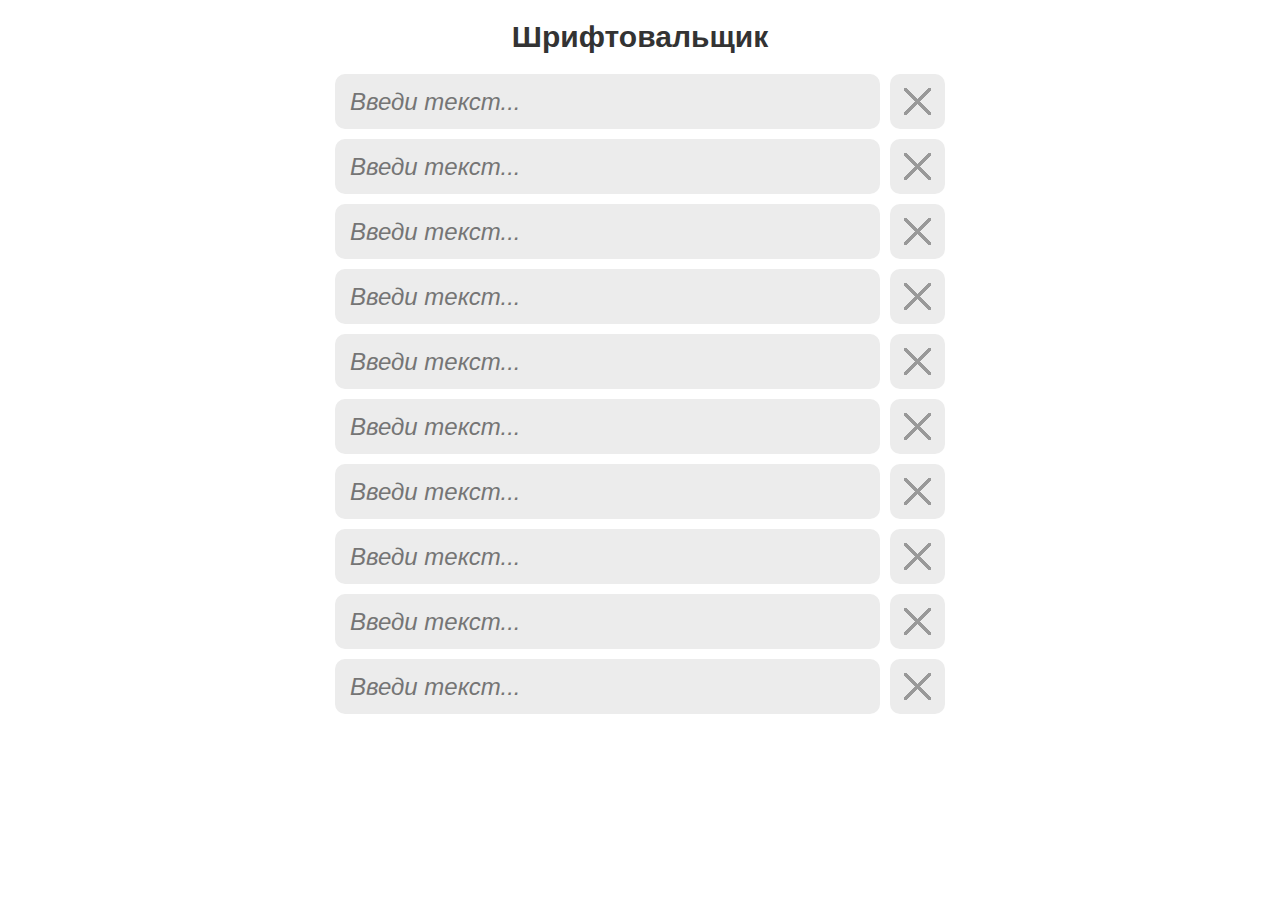
==== index.html @ 0b65b583 "Update index.html" ====
<!DOCTYPE html>
<html lang="ru">
<head>
    <meta name="viewport" content="width=device-width, initial-scale=1.0, minimum-scale=1.0, maximum-scale=1.0, user-scalable=yes" />
    <script src="https://ajax.googleapis.com/ajax/libs/jquery/3.3.1/jquery.min.js"></script>
    <meta charset="UTF-8">
    <link rel="stylesheet" href="css/main.css">
    <title>Выбор шрифта</title>
</head>
<body>
    <div class="container">
        <h1 style="text-align: center">Шрифтовальщик</h1>
        
        <div class="selector">
            <input class="string__input" type="text" placeholder="Введи текст...">
            <div class="close__btn">
                <img style="padding-top: 14px" src="images/close.png">
            </div> 
        </div>
        
        <div class="selector">
            <input class="string__input" type="text" placeholder="Введи текст...">
            <div class="close__btn">
                <img style="padding-top: 14px" src="images/close.png">
            </div>
        </div>
        
        <div class="selector">
            <input class="string__input" type="text" placeholder="Введи текст...">
            <div class="close__btn">
                <img style="padding-top: 14px" src="images/close.png">
            </div> 
        </div>
        
        <div class="selector">
            <input class="string__input" type="text" placeholder="Введи текст...">
            <div class="close__btn">
                <img style="padding-top: 14px" src="images/close.png">
            </div> 
        </div>
        
        <div class="selector">
            <input class="string__input" type="text" placeholder="Введи текст...">
            <div class="close__btn">
                <img style="padding-top: 14px" src="images/close.png">
            </div> 
        </div>
        
        <div class="selector">
            <input class="string__input" type="text" placeholder="Введи текст...">
            <div class="close__btn">
                <img style="padding-top: 14px" src="images/close.png">
            </div> 
        </div>
        
        <div class="selector">
            <input class="string__input" type="text" placeholder="Введи текст...">
            <div class="close__btn">
                <img style="padding-top: 14px" src="images/close.png">
            </div> 
        </div>
        
        <div class="selector">
            <input class="string__input" type="text" placeholder="Введи текст...">
            <div class="close__btn">
                <img style="padding-top: 14px" src="images/close.png">
            </div> 
        </div>
        
        <div class="selector">
            <input class="string__input" type="text" placeholder="Введи текст...">
            <div class="close__btn">
                <img style="padding-top: 14px" src="images/close.png">
            </div> 
        </div>
        
        <div class="selector">
            <input class="string__input" type="text" placeholder="Введи текст...">
            <div class="close__btn">
                <img style="padding-top: 14px" src="images/close.png">
            </div> 
        </div>  
        
        
        <script> $(document).ready(() => {
	                   $('.container').on('click', '.close__btn', (event) => {
                       $(event.currentTarget).closest('.selector').hide();
                    })
                    });  
        </script>
        
    </div>
</body>
</html>
---- css/main.css ----
body {
    
    margin: 0;
    font-size: 15px;
    color: #333;
}

*,
*:afret,
*:before {
    box-sizing: border-box;
}

/* Conatiner */
.container {
    width: 100%;
    max-width: 650px;
    margin: 0 auto;

    font-family: sans-serif;
}

/* Selector */

.selector {
    margin: 0px 20px 10px 20px;
    height: 55px;
}

.string__input {
    background-color: #ececec;
    border: 0px;
    border-radius: 10px;
    
    padding: 0px 0px 0px 15px;
    
    height: 55px;
    width: calc(100% - 80px);
    max-width: 650px;
    
    font-family: sans-serif;
    font-size: 24px;
    color: #999;
    font-style: italic;
}

.close__btn {
    background-color: #ececec;
    border-radius: 10px;
    float: right;
    
    height: 55px;
    width: 55px;
    
    text-align: center;
}
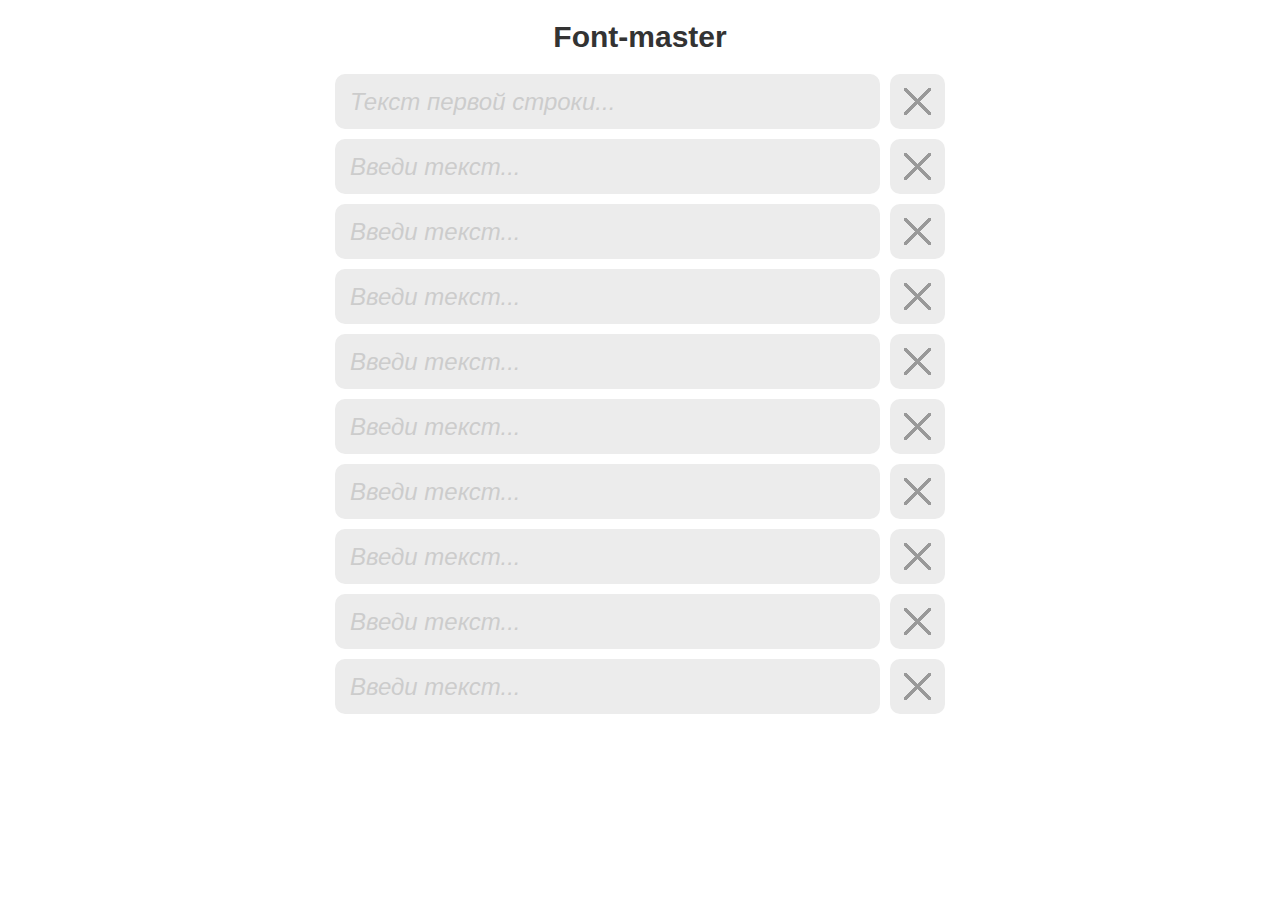
==== commit d6b58de6: "Update index.html" ====
--- a/index.html
+++ b/index.html
@@ -3,16 +3,17 @@
 <head>
     <meta name="viewport" content="width=device-width, initial-scale=1.0, minimum-scale=1.0, maximum-scale=1.0, user-scalable=yes" />
     <script src="https://ajax.googleapis.com/ajax/libs/jquery/3.3.1/jquery.min.js"></script>
+    <script src="js/script.js"></script>
     <meta charset="UTF-8">
     <link rel="stylesheet" href="css/main.css">
     <title>Выбор шрифта</title>
 </head>
 <body>
     <div class="container">
-        <h1 style="text-align: center">Шрифтовальщик</h1>
+        <h1 style="text-align: center">Font-master</h1>
         
         <div class="selector">
-            <input class="string__input" type="text" placeholder="Введи текст...">
+            <input class="string__input" type="text" placeholder="Текст первой строки...">
             <div class="close__btn">
                 <img style="padding-top: 14px" src="images/close.png">
             </div> 
@@ -79,17 +80,12 @@
             <div class="close__btn">
                 <img style="padding-top: 14px" src="images/close.png">
             </div> 
-        </div>  
+        </div>
         
+
+    </div>        
         
-        <script> $(document).ready(() => {
-	                   $('.container').on('click', '.close__btn', (event) => {
-                       $(event.currentTarget).closest('.selector').hide();
-                    })
-                    });  
-        </script>
-        
-    </div>
+  
 </body>
 </html>
 
--- a/css/main.css
+++ b/css/main.css
@@ -40,8 +40,12 @@
     
     font-family: sans-serif;
     font-size: 24px;
-    color: #999;
+    color: #333;
     font-style: italic;
+}
+
+.string__input::placeholder{
+    color: #ccc;
 }
 
 .close__btn {
@@ -53,6 +57,11 @@
     width: 55px;
     
     text-align: center;
+}
+
+
+.hide {
+    display: none;
 }
 
 
@@ -74,7 +83,3 @@
 
 
 
-
-
-
-
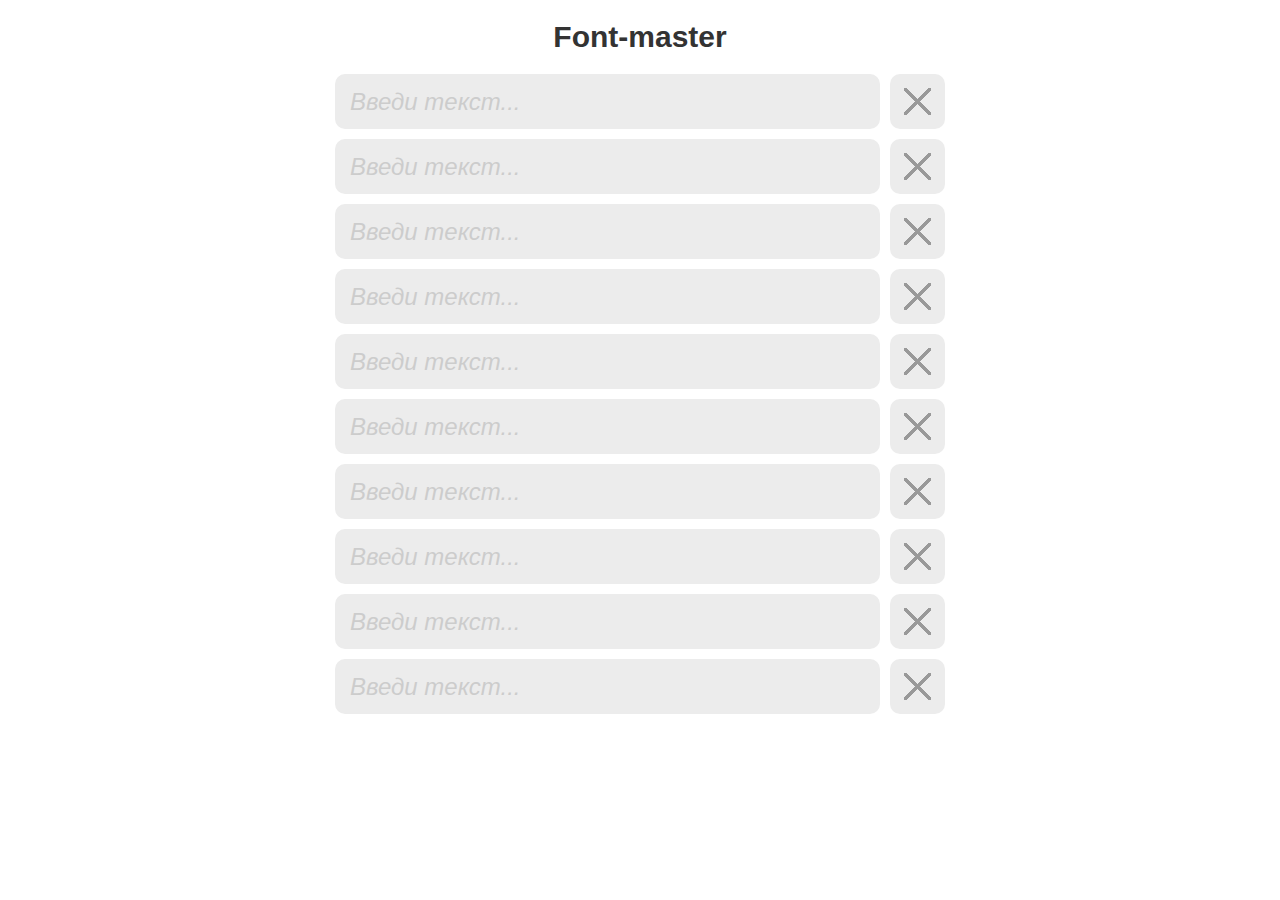
==== commit b85d7513: "Update index.html" ====
--- a/index.html
+++ b/index.html
@@ -13,7 +13,7 @@
         <h1 style="text-align: center">Font-master</h1>
         
         <div class="selector">
-            <input class="string__input" type="text" placeholder="Текст первой строки...">
+            <input class="string__input" type="text" placeholder="Введи текст...">
             <div class="close__btn">
                 <img style="padding-top: 14px" src="images/close.png">
             </div> 
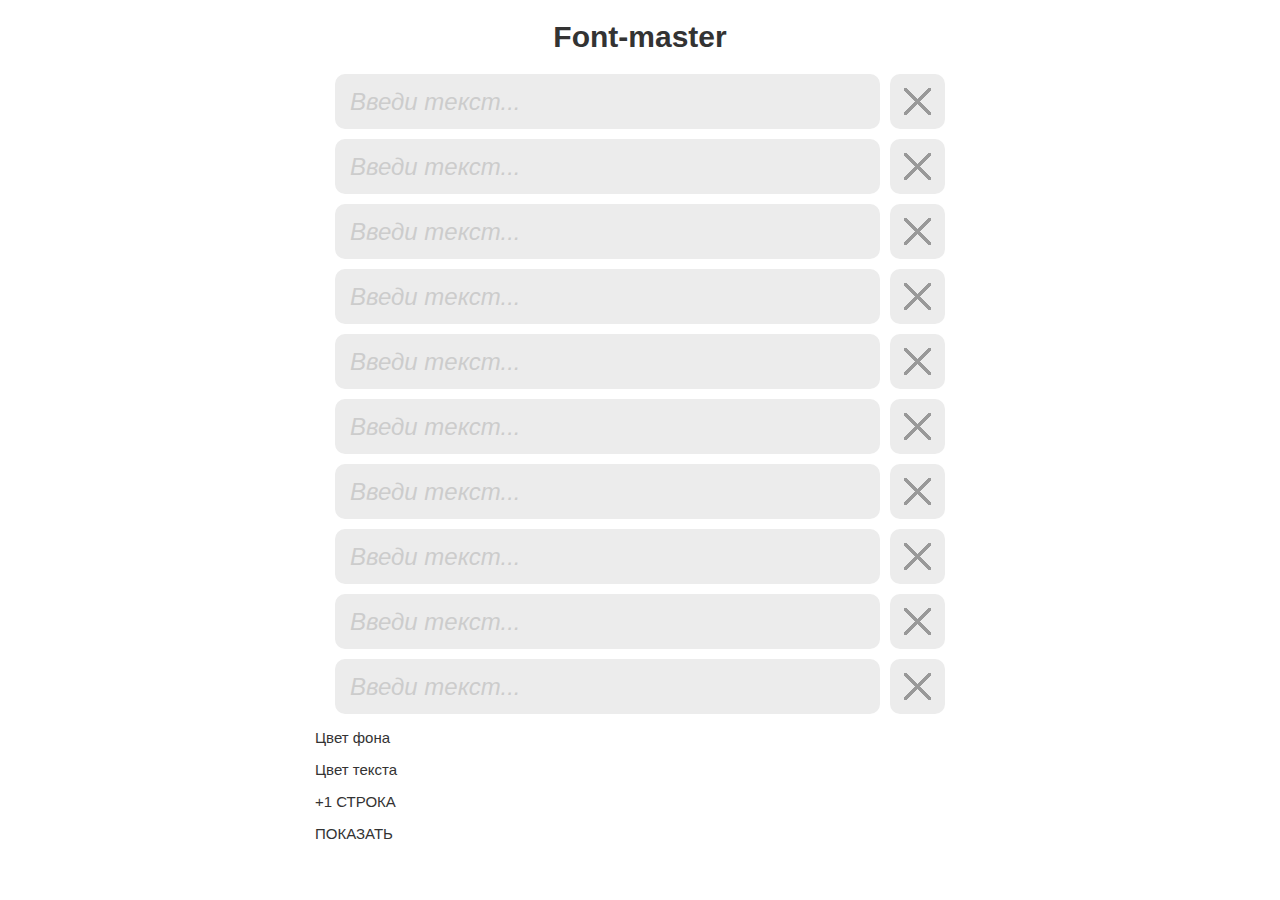
==== commit 95f50978: "Update index.html" ====
--- a/index.html
+++ b/index.html
@@ -33,58 +33,75 @@
             </div> 
         </div>
         
-        <div class="selector">
+        <div class="selector hidden">
             <input class="string__input" type="text" placeholder="Введи текст...">
             <div class="close__btn">
                 <img style="padding-top: 14px" src="images/close.png">
             </div> 
         </div>
         
-        <div class="selector">
+        <div class="selector hidden">
             <input class="string__input" type="text" placeholder="Введи текст...">
             <div class="close__btn">
                 <img style="padding-top: 14px" src="images/close.png">
             </div> 
         </div>
         
-        <div class="selector">
+        <div class="selector hidden">
             <input class="string__input" type="text" placeholder="Введи текст...">
             <div class="close__btn">
                 <img style="padding-top: 14px" src="images/close.png">
             </div> 
         </div>
         
-        <div class="selector">
+        <div class="selector hidden">
             <input class="string__input" type="text" placeholder="Введи текст...">
             <div class="close__btn">
                 <img style="padding-top: 14px" src="images/close.png">
             </div> 
         </div>
         
-        <div class="selector">
+        <div class="selector hidden">
             <input class="string__input" type="text" placeholder="Введи текст...">
             <div class="close__btn">
                 <img style="padding-top: 14px" src="images/close.png">
             </div> 
         </div>
         
-        <div class="selector">
+        <div class="selector hidden">
             <input class="string__input" type="text" placeholder="Введи текст...">
             <div class="close__btn">
                 <img style="padding-top: 14px" src="images/close.png">
             </div> 
         </div>
         
-        <div class="selector">
+        <div class="selector hidden">
             <input class="string__input" type="text" placeholder="Введи текст...">
             <div class="close__btn">
                 <img style="padding-top: 14px" src="images/close.png">
             </div> 
         </div>
         
+        <div class="settings">
 
-    </div>        
+            <div class="color__select__main">
+                    <div class="select__bg">
+                        <p class="select__bg__name">Цвет фона</p>
+                        <div class="select__bg__color"></div>
+                    </div>
+                    <div class="select__text">
+                        <p class="select__bg__text">Цвет текста</p>
+                        <div class="select__text__color"></div>
+                    </div>
+            </div>
+                    <div class="add__string__btn"><p class="add__string__btn__text">+1 СТРОКА</p></div> 
+        </div>
         
+            <div class="show__btn">
+            <p class="show__btn__text">ПОКАЗАТЬ</p>
+        </div>        
+
+    </div>
   
 </body>
 </html>
--- a/css/main.css
+++ b/css/main.css
@@ -29,6 +29,7 @@
 
 .string__input {
     background-color: #ececec;
+    outline: none;
     border: 0px;
     border-radius: 10px;
     
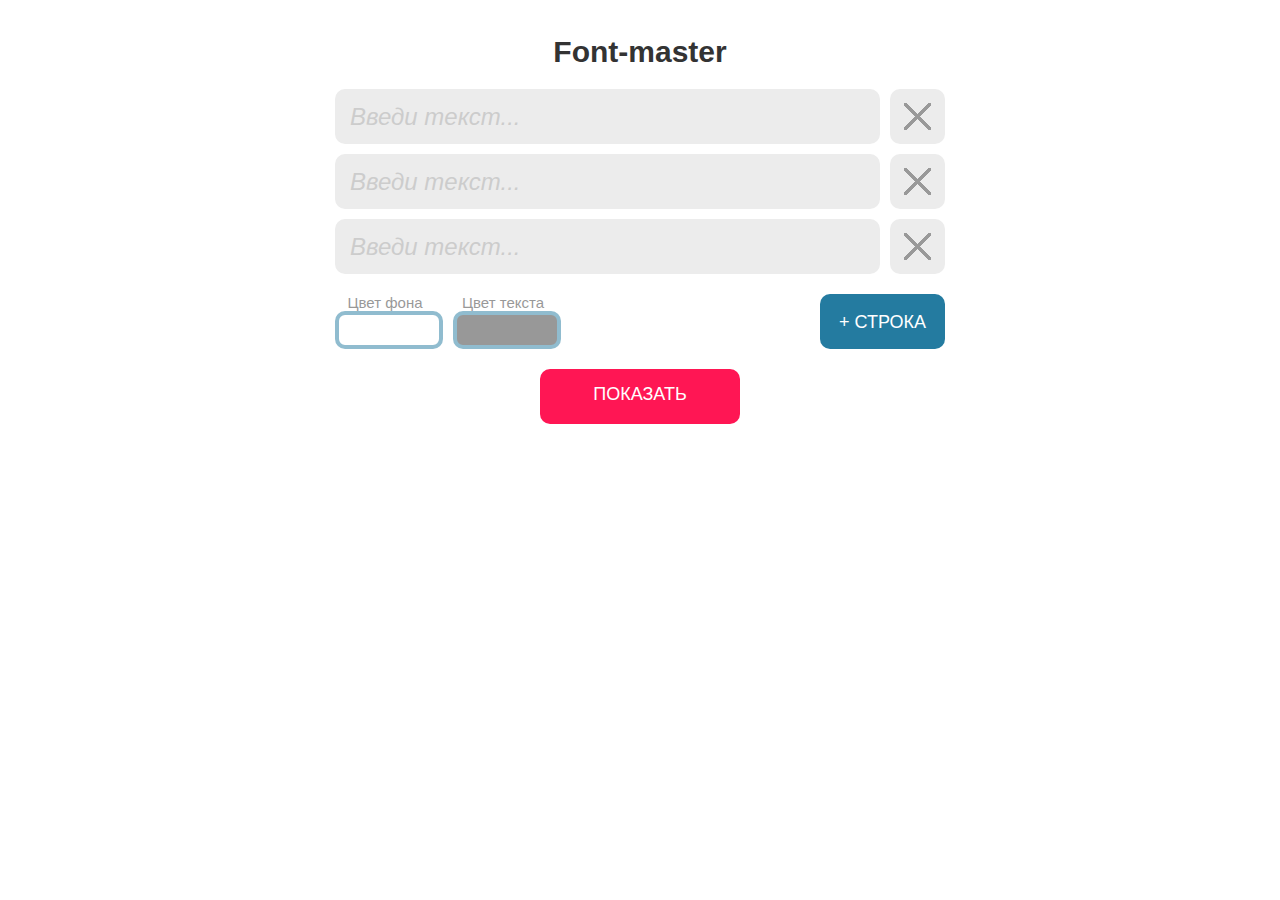
==== commit e2e3f8ec: "Update index.html" ====
--- a/index.html
+++ b/index.html
@@ -10,7 +10,7 @@
 </head>
 <body>
     <div class="container">
-        <h1 style="text-align: center">Font-master</h1>
+        <h1 style="text-align: center; padding-top: 15px">Font-master</h1>
         
         <div class="selector">
             <input class="string__input" type="text" placeholder="Введи текст...">
@@ -94,12 +94,13 @@
                         <div class="select__text__color"></div>
                     </div>
             </div>
-                    <div class="add__string__btn"><p class="add__string__btn__text">+1 СТРОКА</p></div> 
+                    <div class="add__string__btn"><p class="add__string__btn__text">+ СТРОКА</p></div> 
         </div>
         
             <div class="show__btn">
             <p class="show__btn__text">ПОКАЗАТЬ</p>
         </div>        
+        <div class="space"></div>
 
     </div>
   
--- a/css/main.css
+++ b/css/main.css
@@ -21,6 +21,9 @@
 }
 
 /* Selector */
+.hidden {
+    display: none;
+}
 
 .selector {
     margin: 0px 20px 10px 20px;
@@ -61,8 +64,93 @@
 }
 
 
-.hide {
-    display: none;
+
+
+.settings{
+    margin: 20px 20px 10px 20px;
+    height: 55px;
+    
+}
+.color__select__main{
+    
+    opacity: 50%;
+}
+
+.select__bg__name,
+.select__bg__text {
+    margin: 0;
+    padding: 0;
+}
+
+.select__bg,
+.select__text {
+    
+    float: left;
+    
+    height: 45px;
+    width: 100px;
+    
+    text-align: center;
+}
+
+.select__bg__color,
+.select__text__color {
+    border-style: solid;
+    border-color: #247ba0;
+    border-radius: 10px;
+    border-width: 4px;
+    
+    height: 30px;
+    width: 100px;
+    
+    text-align: center;
+}
+
+
+.select__text {
+    margin-left: 18px;
+}
+
+.select__text__color {
+    background-color: #333;
+}
+
+.add__string__btn {
+    background-color: #247ba0;
+    border-radius: 10px;
+    
+    float: right;
+    
+    height: 55px;
+    width: 125px;
+    
+    text-align: center;
+}
+
+.add__string__btn__text {
+    font-family: sans-serif;
+    font-size: 18px;
+    color: white;
+}
+
+.show__btn {
+    background-color: #ff1654;
+    border-radius: 10px;
+    
+    margin-top: 20px;
+    margin-left: calc(50% - 100px);
+    
+    height: 55px;
+    width: 200px;
+}
+
+.show__btn__text {
+    text-align: center;
+    padding: 15px 0px 0px 0px;
+    font-family: sans-serif;
+    font-size: 18px;
+    color: white;
+    
 }
 
 
@@ -76,11 +164,3 @@
 
 
 
-
-
-
-
-
-
-
-
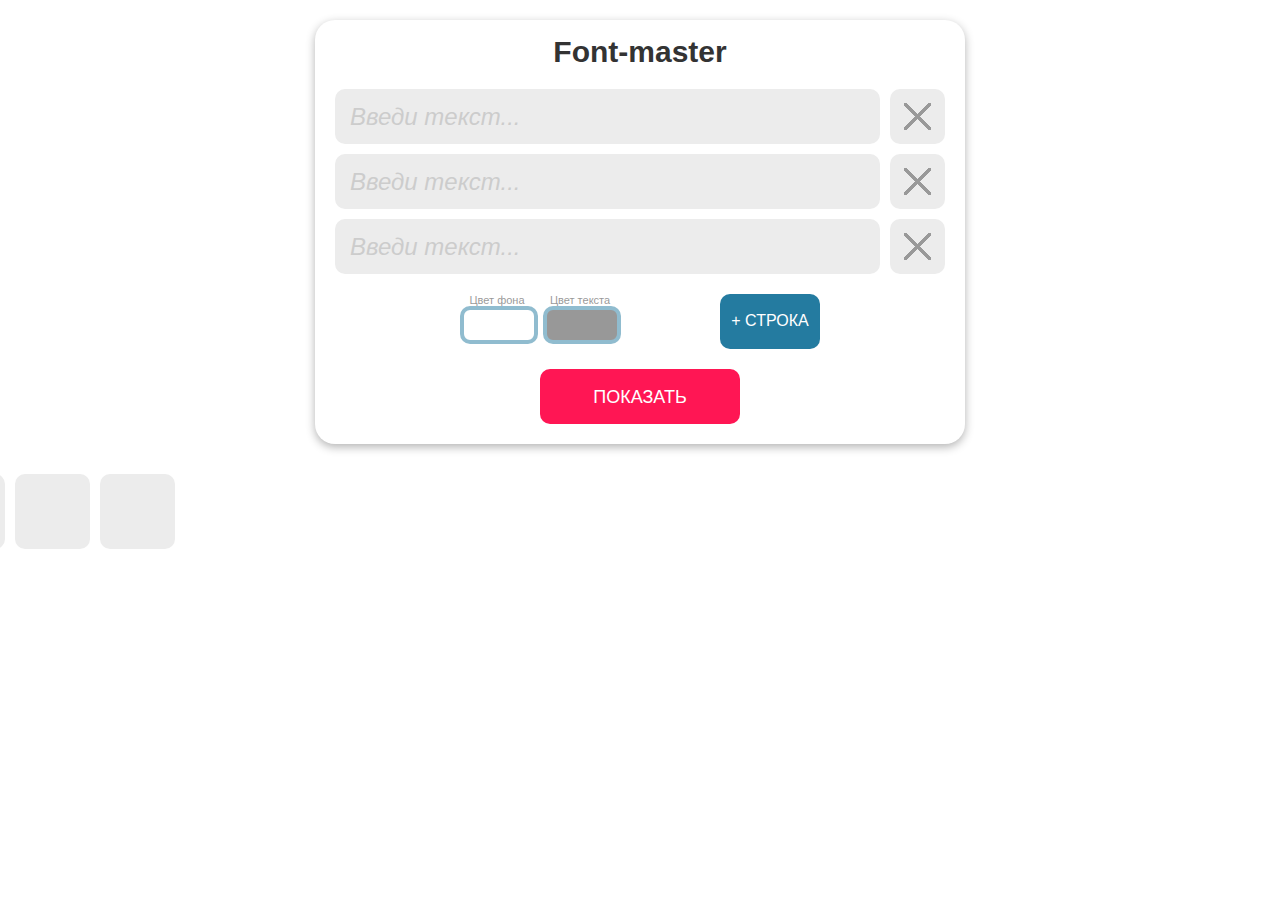
==== commit 1b7e6bdc: "Update index.html" ====
--- a/index.html
+++ b/index.html
@@ -2,14 +2,12 @@
 <html lang="ru">
 <head>
     <meta name="viewport" content="width=device-width, initial-scale=1.0, minimum-scale=1.0, maximum-scale=1.0, user-scalable=yes" />
-    <script src="https://ajax.googleapis.com/ajax/libs/jquery/3.3.1/jquery.min.js"></script>
-    <script src="js/script.js"></script>
     <meta charset="UTF-8">
     <link rel="stylesheet" href="css/main.css">
     <title>Выбор шрифта</title>
 </head>
 <body>
-    <div class="container">
+    <div class="start">
         <h1 style="text-align: center; padding-top: 15px">Font-master</h1>
         
         <div class="selector">
@@ -83,28 +81,53 @@
         </div>
         
         <div class="settings">
-
             <div class="color__select__main">
                     <div class="select__bg">
                         <p class="select__bg__name">Цвет фона</p>
                         <div class="select__bg__color"></div>
                     </div>
-                    <div class="select__text">
-                        <p class="select__bg__text">Цвет текста</p>
-                        <div class="select__text__color"></div>
-                    </div>
+                <div class="select__text">
+                    <p class="select__bg__text">Цвет текста</p>
+                    <div class="select__text__color"></div>
+                </div>
             </div>
-                    <div class="add__string__btn"><p class="add__string__btn__text">+ СТРОКА</p></div> 
-        </div>
-        
+                <div class="add__string__btn"><p class="add__string__btn__text">+ СТРОКА</p></div> 
+        </div>       
             <div class="show__btn">
             <p class="show__btn__text">ПОКАЗАТЬ</p>
         </div>        
         <div class="space"></div>
-
     </div>
-  
+    
+    
+    
+    
+    <div class="font__selector">
+        <div class="font__selector__filter">
+            <div class="font__selector__filter__item intem1"></div>
+            <div class="font__selector__filter__item intem2"></div>
+            <div class="font__selector__filter__item intem3"></div>
+            <div class="font__selector__filter__item intem4"></div>
+            <div class="font__selector__filter__item intem5"></div>
+            <div class="font__selector__filter__item intem6"></div>
+        </div>
+        
+    </div>
+    <script src="https://ajax.googleapis.com/ajax/libs/jquery/3.3.1/jquery.min.js"></script>
+    <script src="js/script.js"></script>  
 </body>
 </html>
 
 
+
+
+
+
+
+
+
+
+
+
+
+
--- a/css/main.css
+++ b/css/main.css
@@ -11,11 +11,13 @@
     box-sizing: border-box;
 }
 
-/* Conatiner */
-.container {
+/* Start */
+.start {
     width: 100%;
     max-width: 650px;
-    margin: 0 auto;
+    margin: auto;
+    box-shadow: 0 3px 10px rgba(0,0,0,0.3);
+    border-radius: 20px;
 
     font-family: sans-serif;
 }
@@ -67,10 +69,12 @@
 
 
 .settings{
-    margin: 20px 20px 10px 20px;
-    height: 55px;
-    
-}
+    margin: 20px auto 10px auto;
+    height: 55px;  
+    max-width: 400px;
+
+}
+
 .color__select__main{
     
     opacity: 50%;
@@ -78,7 +82,11 @@
 
 .select__bg__name,
 .select__bg__text {
-    margin: 0;
+    text-align: center;
+    font-family: sans-serif;
+    font-size: 11px;
+    color: #333;
+    margin: 0 0 0 4px;
     padding: 0;
 }
 
@@ -88,7 +96,7 @@
     float: left;
     
     height: 45px;
-    width: 100px;
+    width: 70px;
     
     text-align: center;
 }
@@ -101,14 +109,17 @@
     border-width: 4px;
     
     height: 30px;
-    width: 100px;
-    
-    text-align: center;
-}
-
+    width: 70px;
+    
+    text-align: center;
+}
+
+.select__bg {
+    margin: 0 0 0 20px;
+}
 
 .select__text {
-    margin-left: 18px;
+    margin-left: 13px;
 }
 
 .select__text__color {
@@ -119,48 +130,88 @@
     background-color: #247ba0;
     border-radius: 10px;
     
+    margin: 0 20px 0 0;
     float: right;
     
     height: 55px;
-    width: 125px;
-    
-    text-align: center;
+    width: 100px;
+    
+    text-align: center;
+}
+
+.show__btn {
+    background-color: #ff1654;
+    border-radius: 10px;
+    
+    margin-top: 20px;
+    margin-left: calc(50% - 100px);
+    
+    height: 55px;
+    width: 200px;
 }
 
 .add__string__btn__text {
+    font-family: sans-serif;
+    margin: 18px 0 0 0;
+    font-size: 16px;
+    color: white;
+}
+
+.show__btn__text {
+    text-align: center;
+    padding: 18px 0px 0px 0px;
     font-family: sans-serif;
     font-size: 18px;
     color: white;
 }
 
-.show__btn {
-    background-color: #ff1654;
-    border-radius: 10px;
-    
-    margin-top: 20px;
-    margin-left: calc(50% - 100px);
-    
-    height: 55px;
-    width: 200px;
-}
-
-.show__btn__text {
-    text-align: center;
-    padding: 15px 0px 0px 0px;
-    font-family: sans-serif;
-    font-size: 18px;
-    color: white;
-    
-}
-
-
-
-
-
-
-
-
-
-
-
-
+.space {
+    height: 20px;
+}
+
+
+
+
+
+/* Font selector */
+
+.font__selector {
+    width: 100%;
+    max-width: 650px;
+    margin: 20px 0 0 0;
+    background-color: aqua;
+    }
+
+.font__selecrot {
+    
+    overflow: hidden;
+    position: relative;
+    float: left;
+    left: 50%;
+    border: 1px dashed #a00;
+    list-style: none;
+    margin: 0;
+    padding: 0;
+}
+
+.font__selector__filter__item {
+    background-color: #ececec;
+    border-radius: 10px;
+    margin: 10px 10px 0 0;
+    
+    position: relative;
+    float: left;
+    right: 50%;
+    
+    height: 75px;
+    width: 75px;
+    
+}
+
+
+
+
+
+
+
+
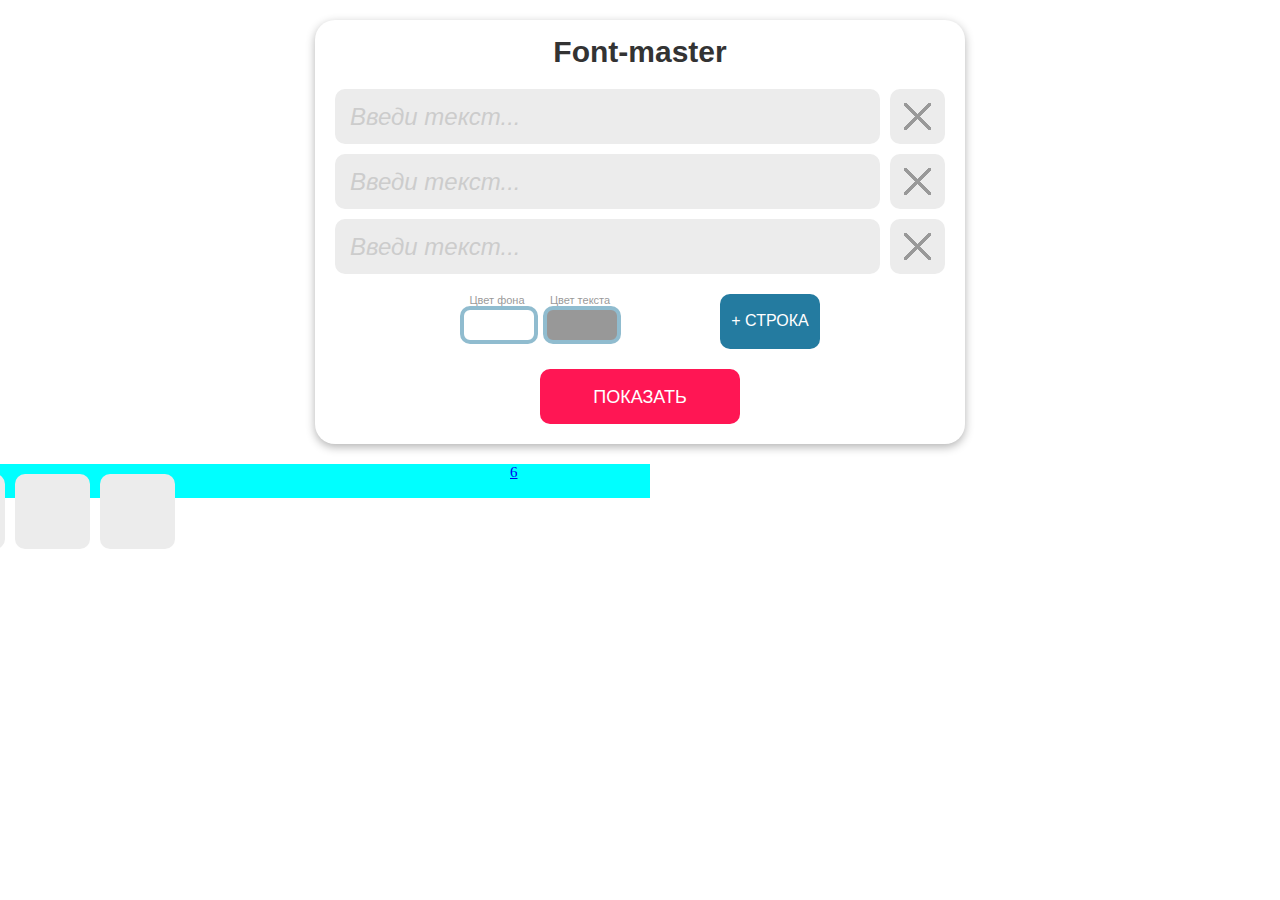
==== commit 4f70a133: "Update index.html" ====
--- a/index.html
+++ b/index.html
@@ -112,6 +112,7 @@
             <div class="font__selector__filter__item intem6"></div>
         </div>
         
+        <a href="pic.html">6</a><br><br>
     </div>
     <script src="https://ajax.googleapis.com/ajax/libs/jquery/3.3.1/jquery.min.js"></script>
     <script src="js/script.js"></script>  
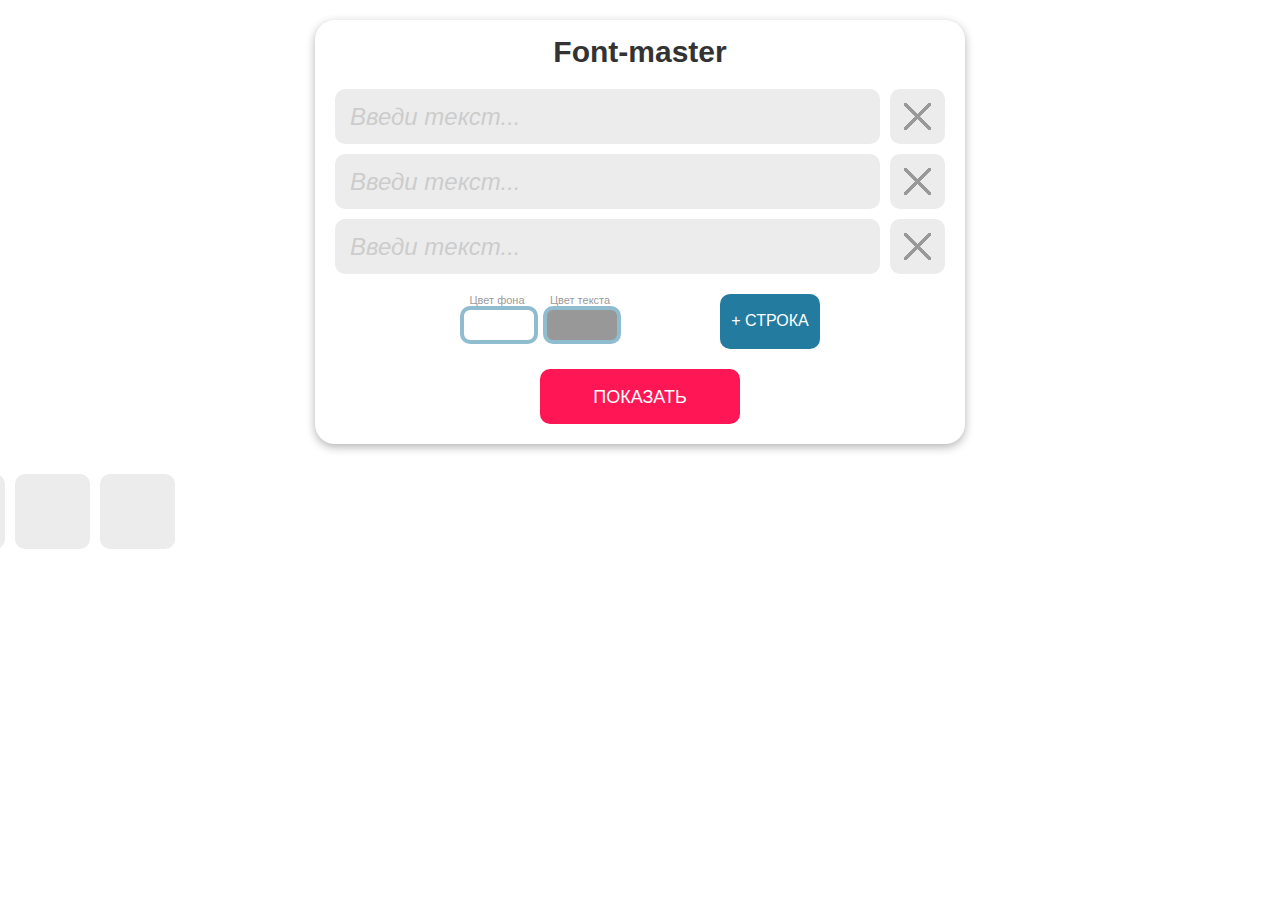
==== commit 1e90b37c: "Update index.html" ====
--- a/index.html
+++ b/index.html
@@ -112,7 +112,7 @@
             <div class="font__selector__filter__item intem6"></div>
         </div>
         
-        <a href="pic.html">6</a><br><br>
+      
     </div>
     <script src="https://ajax.googleapis.com/ajax/libs/jquery/3.3.1/jquery.min.js"></script>
     <script src="js/script.js"></script>  
